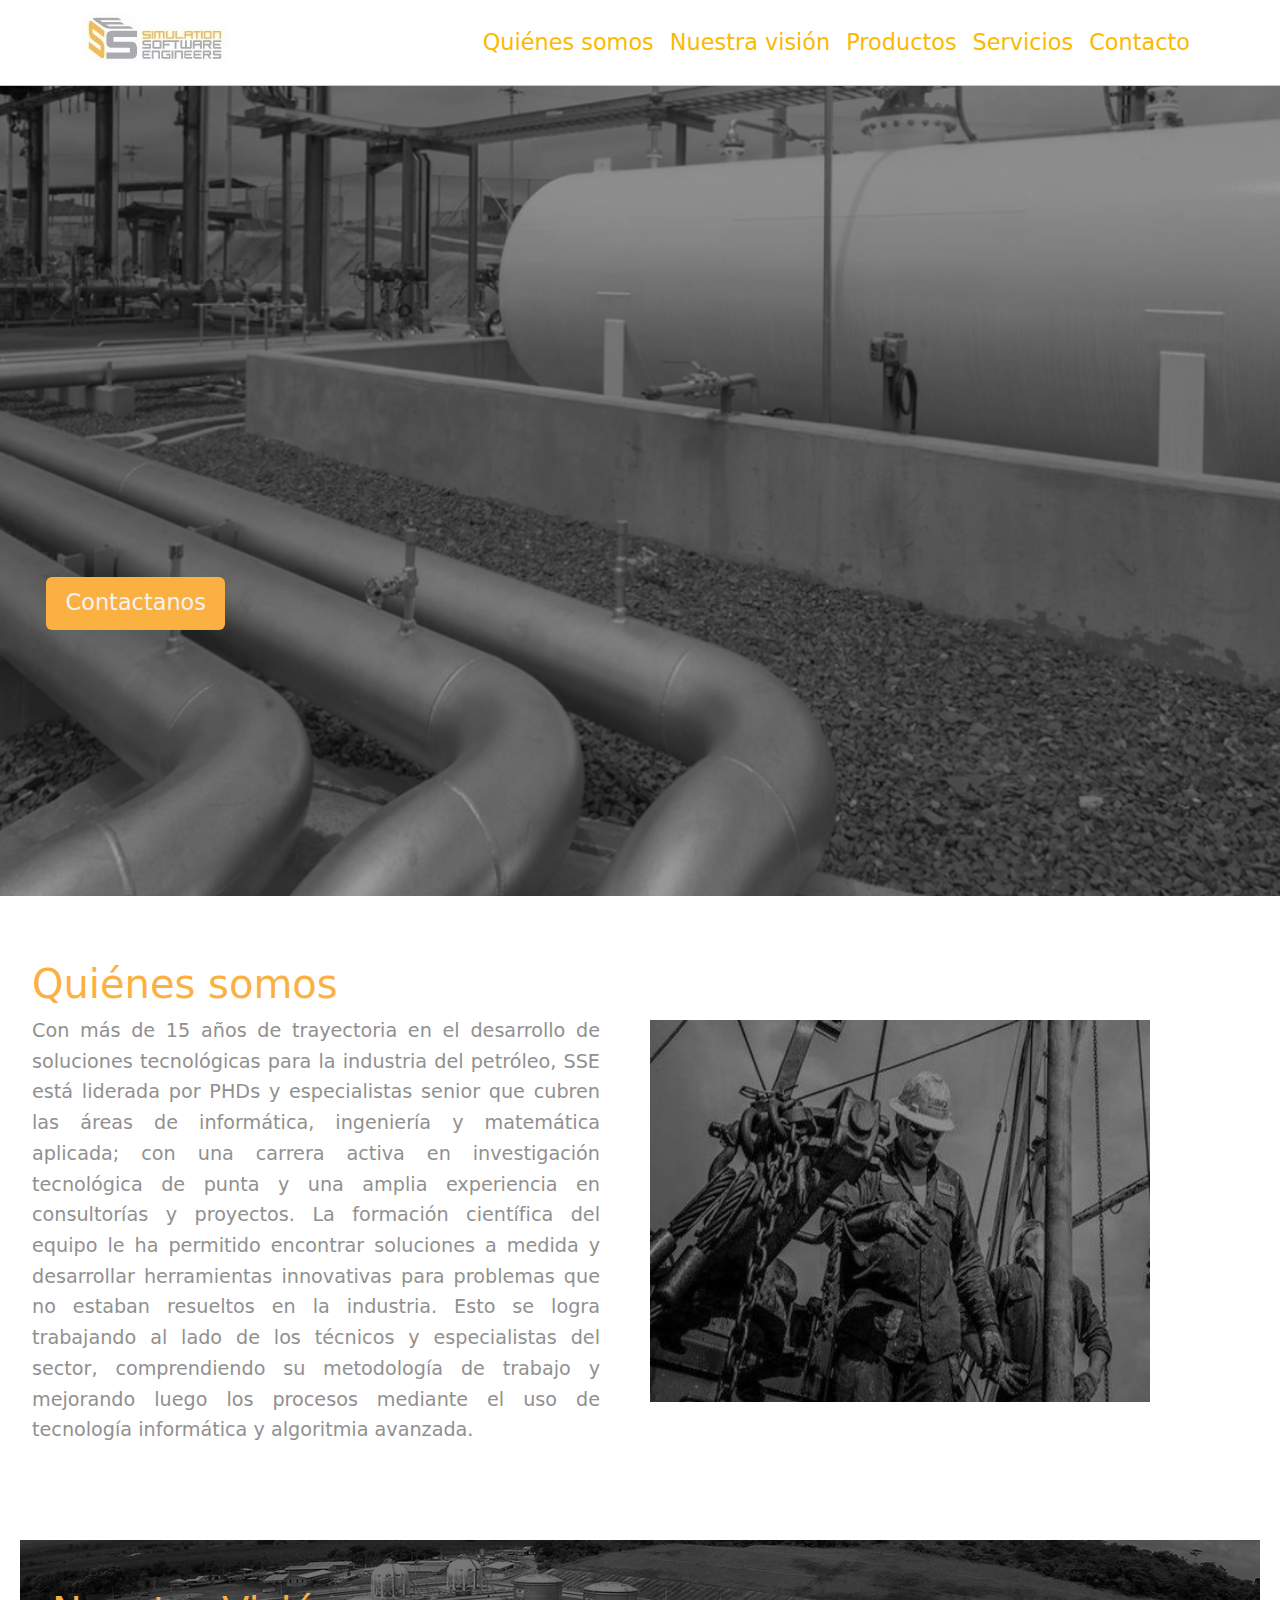
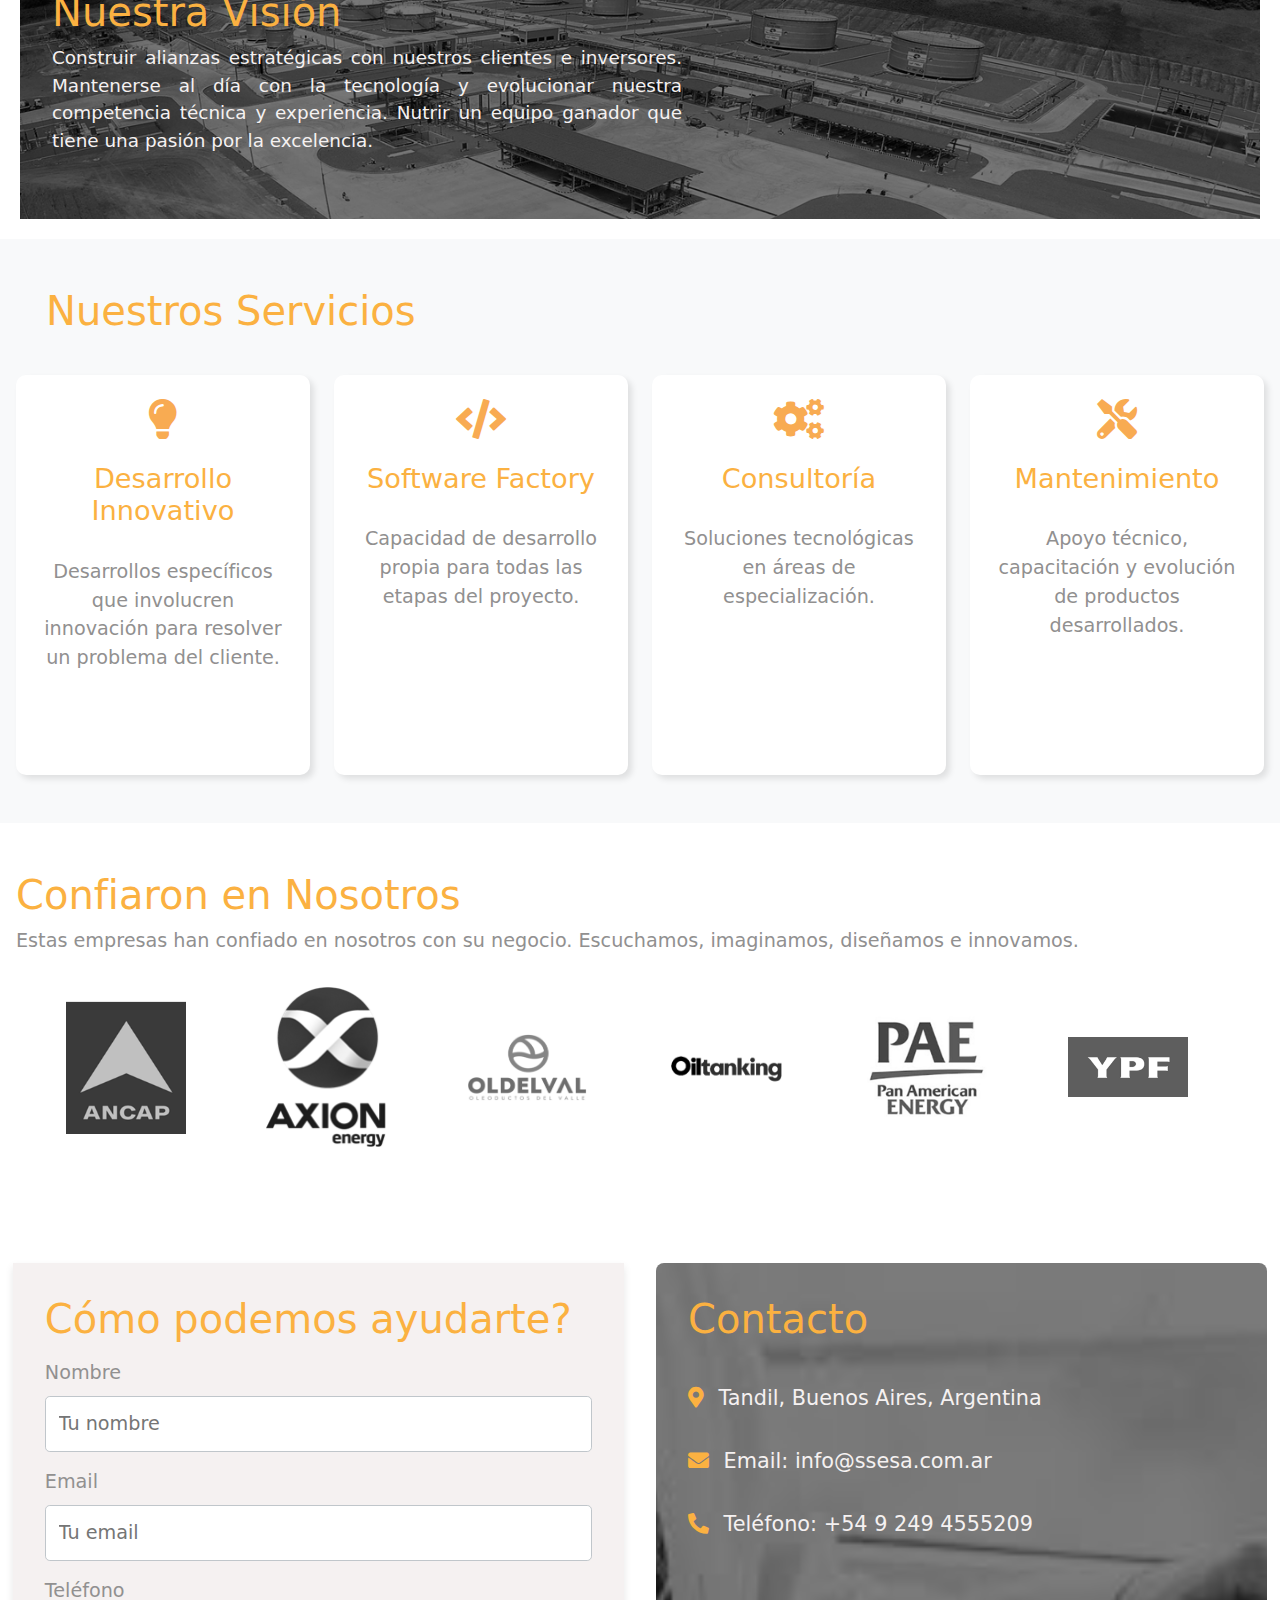
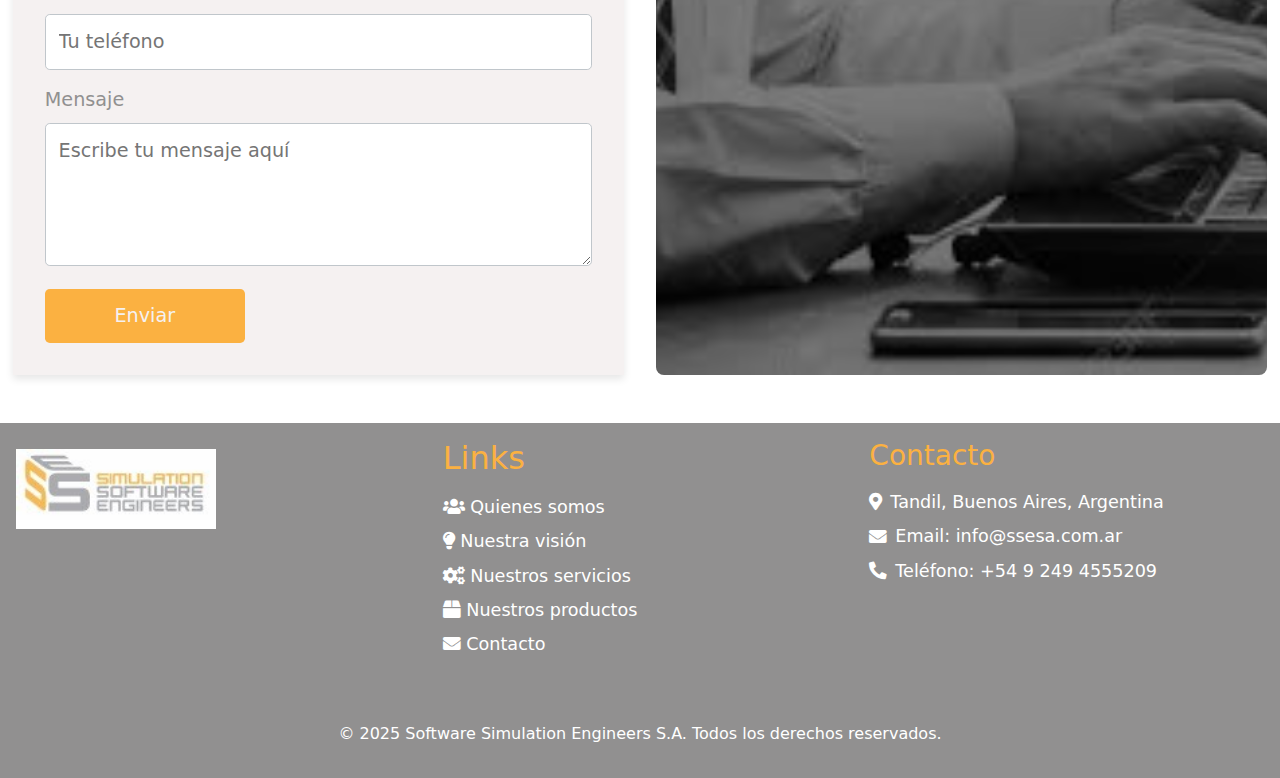
==== index.html @ 615263f5 "Primer commit" ====
<!DOCTYPE html>
<html lang="es">

<head>
  <meta charset="UTF-8">
  <meta name="viewport" content="width=device-width, initial-scale=1.0">
  <title>SSESA</title>
  <link rel="shortcut icon" href="img/logo.jpg">
  <link rel="stylesheet" href="css/styles.css">
  <link href="https://fonts.googleapis.com/css2?family=Nunito:wght@400;700&display=swap" rel="stylesheet">
  <link href="https://cdnjs.cloudflare.com/ajax/libs/font-awesome/5.15.4/css/all.min.css" rel="stylesheet">

  <link href="https://cdn.jsdelivr.net/npm/bootstrap@5.3.0-alpha3/dist/css/bootstrap.min.css" rel="stylesheet">
</head>

<body>
  <header class="bg-white">
    <nav class="navbar navbar-expand-lg">
      <div class="container">
        <a class="navbar-brand" href="#">
          <img src="img/logo2.jpg" alt="logo">
        </a>
        <button class="navbar-toggler" type="button" data-bs-toggle="collapse" data-bs-target="#navbarNav">
          <span class="navbar-toggler-icon"></span>
        </button>
        <div class="collapse navbar-collapse" id="navbarNav">
          <ul class="navbar-nav ms-auto">
            <li class="nav-item"><a class="nav-link" href="#quienes-somos">Quiénes somos</a></li>
            <li class="nav-item"><a class="nav-link" href="#vision">Nuestra visión</a></li>
            <li class="nav-item"><a class="nav-link" href="./pages/productos.html">Productos</a></li>
            <li class="nav-item"><a class="nav-link" href="#servicios">Servicios</a></li>
            <li class="nav-item"><a class="nav-link" href="#contacto">Contacto</a></li>
          </ul>
        </div>
      </div>
    </nav>
  </header>

  <main>
    <section id="hero" class="text-left py-5">
      <div class="hero-content">
        <h2 class="animate__animated animate__fadeInLeft">Soluciones profesionales para tu negocio</h2>
        <p class="animate__animated animate__fadeInRight hero-parrafo">
          Desarrollamos e integramos sistemas para simular procesos y optimizar la logística de su negocio utilizando la
          última tecnología informática, modelos matemáticos y algoritmos avanzados.

        </p>
        <a href="#contacto" class="btn btn-primary">Contactanos</a>
      </div>
      <div class="symbols">
        <span>Σ</span>
        <span>∇</span>
        <span>∫</span>
        <span>π</span>
      </div>

    </section>

    <section id="quienes-somos" class=" text-left py-5">
      <div class="section2-1">
        <h2>Quiénes somos</h2>
        <p>
          Con más de 15 años de trayectoria en el desarrollo de soluciones tecnológicas para la industria del petróleo,
          SSE está liderada por PHDs y especialistas senior que cubren las áreas de informática, ingeniería y matemática
          aplicada; con una carrera activa en investigación tecnológica de punta y una amplia experiencia en
          consultorías y proyectos.

          La formación científica del equipo le ha permitido encontrar soluciones a medida y desarrollar herramientas
          innovativas para problemas que no estaban resueltos en la industria. Esto se logra trabajando al lado de los
          técnicos y especialistas del sector, comprendiendo su metodología de trabajo y mejorando luego los procesos
          mediante el uso de tecnología informática y algoritmia avanzada.
        </p>
      </div>
      <div class="section2-2">
        <img class="quienes-somos-img" src="img/figura3.jpg" alt="trabajando">
      </div>
    </section>

    <section id="vision" class="bg-light text-left py-5">
      <div class="vision-container">
        <h2>Nuestra Visión</h2>
        <p>Construir alianzas estratégicas con nuestros clientes e inversores.
          Mantenerse al día con la tecnología y evolucionar nuestra competencia técnica y experiencia.
          Nutrir un equipo ganador que tiene una pasión por la excelencia.</p>
      </div>
    </section>



    <section id="servicios" class="bg-light text-left py-5 services-section">
      <div class="services-header">
        <h2>Nuestros Servicios</h2>
      </div>
      <div class="services-container">

        <div class="service-card">
          <i class="service-icon fas fa-lightbulb"></i>
          <h3>Desarrollo Innovativo</h3>
          <p>Desarrollos específicos que involucren innovación para resolver un problema del cliente.</p>
        </div>
        <div class="service-card">
          <i class="service-icon fas fa-code"></i>
          <h3>Software Factory</h3>
          <p>Capacidad de desarrollo propia para todas las etapas del proyecto.</p>
        </div>
        <div class="service-card">
          <i class="service-icon fas fa-cogs"></i>
          <h3>Consultoría</h3>
          <p>Soluciones tecnológicas en áreas de especialización.</p>
        </div>
        <div class="service-card">
          <i class="service-icon fas fa-tools"></i>
          <h3>Mantenimiento</h3>
          <p>Apoyo técnico, capacitación y evolución de productos desarrollados.</p>
        </div>
      </div>
    </section>
    <section id="confiaron-en-nosotros" class=" text-left py-5  trusted-section">
      <div class="trusted-header">
        <h2>Confiaron en Nosotros</h2>
        <p>Estas empresas han confiado en nosotros con su negocio. Escuchamos, imaginamos, diseñamos e innovamos.</p>
      </div>

      <div class="trusted-logos">
        <img src="img/logo-ancap.png" alt="Empresa Ancap" class="logo">
        <img src="img/logo-axion.png" alt="Empresa Axion" class="logo">
        <img src="img/logo-oldleval.png" alt="Empresa Oldelval" class="logo">
        <img src="img/logo-olitanking.png" alt="Empresa Olitanking" class="logo">
        <img src="img/logo-pae.png" alt="Empresa PAE" class="logo">
        <img src="img/logo-ypf.png" alt="Empresa YPF" class="logo">
      </div>
    </section>

    <section id="contacto" class="text-center py-5  contact-section ">
      <div class="contact-container">
        <!-- Formulario de contacto -->
        <div class="contact-form">
          <h2>Cómo podemos ayudarte?</h2>
          <form action="#" method="POST">
            <div class="form-group">
              <label for="nombre">Nombre</label>
              <input type="text" id="nombre" name="nombre" placeholder="Tu nombre" required>
            </div>
            <div class="form-group">
              <label for="email">Email</label>
              <input type="email" id="email" name="email" placeholder="Tu email" required>
            </div>
            <div class="form-group">
              <label for="telefono">Teléfono</label>
              <input type="tel" id="telefono" name="telefono" placeholder="Tu teléfono">
            </div>
            <div class="form-group">
              <label for="mensaje">Mensaje</label>
              <textarea id="mensaje" name="mensaje" placeholder="Escribe tu mensaje aquí" rows="4" required></textarea>
            </div>
            <button type="submit" class="btn-enviar">Enviar</button>
          </form>
        </div>

        <!-- Información de contacto -->
        <div class="contact-info">
          <h2>Contacto</h2>
          <p><i class="fas fa-map-marker-alt"></i> Tandil, Buenos Aires, Argentina</p>
          <p><i class="fas fa-envelope"></i> Email: info@ssesa.com.ar</p>
          <p><i class="fas fa-phone-alt"></i> Teléfono: +54 9 249 4555209</p>
        </div>
      </div>
    </section>

  </main>

  <footer class="footer  bg-gray text-white text-center py-3">
    
      <div class="footer-container">
        <!-- Logo -->
        <div class="footer-logo">
          <img src="img/logo2.jpg" alt="Logo" />
        </div>
    
        <!-- Secciones con Links -->
        <div class="footer-links">
          <h3>Links</h3>
          <ul>
            <li><a href="#quienes-somos"><i class="fas fa-users"></i> Quienes somos</a></li>
            <li><a href="#vision"><i class="fas fa-lightbulb"></i> Nuestra visión</a></li>
            <li><a href="#servicios"><i class="fas fa-cogs"></i> Nuestros servicios</a></li>
            <li><a href="pages/productos.html"><i class="fas fa-box"></i> Nuestros productos</a></li>
            <li><a href="#contacto"><i class="fas fa-envelope"></i> Contacto</a></li>
          </ul>
        </div>
    
        <!-- Información de contacto -->
        <div class="footer-contact">
          <h3>Contacto</h3>
        
          <p><i class="fas fa-map-marker-alt"></i> Tandil, Buenos Aires, Argentina</p>
          <p><i class="fas fa-envelope"></i> Email: info@ssesa.com.ar</p>
          <p><i class="fas fa-phone-alt"></i> Teléfono: +54 9 249 4555209</p>
         
        </div>
      </div>
      <div class="footer-bottom">
        <p>&copy; 2025 Software Simulation Engineers S.A. Todos los derechos reservados.</p>
      </div>
    </footer>
    

  <script src="https://cdn.jsdelivr.net/npm/bootstrap@5.3.0-alpha3/dist/js/bootstrap.bundle.min.js"></script>
  <script src="js/script.js"></script>
  <script src="js/quienes-somos.js"></script>
</body>

</html>
---- css/styles.css ----
/* Variables globales */
:root {
  --primary-color: #f8ab52;
  --secondary-color: #919090;
  --color-white: #f5f1f1;
  --color-black: #141313;
  --color-orange: #FBB141;
  --color-gray: #c0c6cb;
  --color-orange2: #fcb900;
  --shadow-color: rgba(0, 0, 0, 0.15);
  /* Sombra */

  --gray-color: #f5f5f5;
  --hover-gray: #ccc;
  --text-color: #333;
}




/* Reset y estilos base */
html,
body {
  font-family: 'Nunito', sans-serif;
  background-color: var(--color-white);
  color: var(--secondary-color);
  margin: 0;
  padding: 0;

}


body h2 {
  color: var(--color-orange);
}


section {
  padding: 1rem 2rem;
}

footer {
  background-color: var(--secondary-color);
  color: var(--color-white);
  text-align: center;
  padding: 1.5rem 1rem;
}

/* -------------------NAVBAR ---------------------------------------------*/
nav {
  border-bottom: 1px solid var(--color-gray);
}

nav .navbar-brand {
  font-weight: bold;
  font-size: 1.8rem;
  color: var(--secondary-color);
}

nav .nav-link {
  font-weight: 400;
  font-size: 1rem;
  color: var(--color-orange2);
}

nav .nav-link:hover {
  color: var(--secondary-color);
}

/*----------------------- HERO SECTION ------------------------------------------------*/
#hero {
  position: relative;
  background-image: url('../img/producto1.png');
  background-size: cover;
  background-position: center;
  background-repeat: no-repeat;
  height: 60vh;
  display: flex;
  justify-content: left;
  /* Alineamos contenido a la izquierda */
  align-items: left;
  text-align: left;
  /* Justificamos el texto hacia la izquierda */
  padding: 0 1rem;
  color: var(--color-white);

}

.hero-content {
  position: relative;
  z-index: 1;
  margin: 0 1rem;
  text-align: left;
}

#hero h2 {
  font-size: 2rem;
  opacity: 0;
  animation: fadeInLeft 2s forwards;
}

#hero p {
  font-size: 1rem;
  margin-top: 1rem;
  opacity: 0;
  animation: fadeInRight 2s forwards;
}

#hero a {
  margin-top: 2rem;
  padding: 0.6rem 1.2rem;
  font-size: 1rem;
  color: var(--color-white);
  background-color: var(--color-orange);
  border-radius: 6px;
  text-decoration: none;
  transition: background-color 0.3s;
  border: none;
}

#hero a:hover {
  background-color: var(--secondary-color);
}

/* Animaciones hero--------------------------- */
@keyframes fadeInLeft {
  from {
    transform: translateX(-100%);
    opacity: 0;
  }

  to {
    transform: translateX(0);
    opacity: 1;
  }
}

@keyframes fadeInRight {
  from {
    transform: translateX(100%);
    opacity: 0;
  }

  to {
    transform: translateX(0);
    opacity: 1;
  }
}

@keyframes floating {
  0% {
    transform: translateY(0);
  }

  50% {
    transform: translateY(-20px);
  }

  100% {
    transform: translateY(0);
  }
}

/* Animación de los símbolos matemáticos flotando */
@keyframes floating {
  0% {
    transform: translateY(0);
  }

  50% {
    transform: translateY(-20px);
  }

  100% {
    transform: translateY(0);
  }
}

.symbols {
  position: absolute;
  top: 50%;
  display: none;
  transform: translate(-50%, -50%);
  z-index: 0;
  animation: floating 3s ease-in-out infinite;
  font-size: 2rem;

  width: 100%;
}

.symbols span {
  margin: 0 20px;
  /* Añadimos un margen para separar más los símbolos */
}

/* Media Queries */
/* Base: mobile-first */

/* ------------- SECCION 2 - QUIENES SOMOS---------------------------------*/



#quienes-somos {
  display: flex;
  flex-direction: column;
  align-items: center;



  animation: fadeIn 1.5s ease-in-out;
  color: var(--secondary-color);
}

.section2 {
  width: 100%;
  margin-top: 1rem;
}

.section2-1,
.section2-2 {
  width: 100%;
  text-align: left;
  margin: 10px 0;
}


#quienes-somos h2 {

  margin-top: auto;
  font-size: 2rem;

}

#quienes-somos p {
  font-size: 1rem;
  line-height: 1.6;
  text-align: justify;
  margin-right: 15px;



}

.quienes-somos-img {
  margin-top: 1 rem;
  width: 100%;
  max-width: 500px;

}

/* Animación de entrada */
@keyframes fadeIn {
  from {
    opacity: 0;
    transform: translateY(40px);
  }

  to {
    opacity: 1;
    transform: translateY(0);
  }
}

/*  SECCION VISION---------------------------------  */
#vision {
  background-image: url(../img/producto3.png);
  background-size: cover;
  background-position: center;
  background-repeat: no-repeat;
  margin: 20px;
}

.vision-container {
  text-align: justify;
}

#vision h2 {
  font-size: 2rem;
}

#vision p {

  color: var(--color-white);

}

/* SECCION SERVICIOS -------------------------------------------  */
.services-section {
  padding: 2rem 1rem;
  background-color: var(--gray-color);
  display: flex;
  flex-direction: column;
  justify-content: center;

  align-items: center;
  /* Para alinear el contenido al centro */
}


.services-header {
  text-align: left;
  margin-bottom: 2rem;
  /* Para que se separe más del contenido */
  width: 100%;
}

.services-header h2 {
  margin-left: 20px;
  font-size: 2rem;
  color: var(--color-orange);

}

.services-container {
  display: grid;
  grid-template-columns: 1fr;
  gap: 1.5rem;
}

.service-card {
  background: white;
  padding: 1.5rem;
  border-radius: 10px;
  box-shadow: 4px 4px 6px rgba(0, 0, 0, 0.1);
  text-align: center;
  transition: transform 0.3s ease;
  position: relative;
  overflow: hidden;
  height: 300px;
  /* Altura más grande */
}



.service-card:hover {
  transform: translateY(-5px);
}

.service-card:hover h3,
.service-card:hover p {
  color: white;
}

.service-card::before {
  content: "";
  position: absolute;
  top: 0;
  left: -100%;
  width: 100%;
  height: 100%;
  background: var(--secondary-color);
  z-index: -1;
  transition: left 0.5s ease;
}

.service-card:hover::before {
  left: 0;
}

.service-icon {
  font-size: 2.5rem;
  color: var(--primary-color);
  margin-bottom: 1rem;
}

.service-card h3 {
  font-size: 1.5rem;
  margin: 0.5rem 0;
  color: var(--color-orange);
}

.service-card p {
  color: var(--secondary-color);
  font-size: 1rem;
}

/* --------------------------SECCIÓN CONFÍAN EN NOSOTROS ------------------------- */
.trusted-section {
  padding: 2rem 1rem;
  background: var(--color-light-gray);
  text-align: left;
}

.trusted-header h2 {
  font-size: 1.8rem;
  color: var(--color-orange);
  margin-bottom: 0.5rem;
}

.trusted-header p {
  font-size: 1rem;
  color: var(--secondary-color);
  margin-bottom: 2rem;
  line-height: 1.5;
}

.trusted-logos {
  display: grid;
  grid-template-columns: repeat(2, 1fr);
  gap: 1.2rem;
  align-items: center;
  justify-content: center;
  margin-left: 40px;
}

.trusted-logos .logo {
  width: 90px;
  height: auto;
  filter: grayscale(100%); /* Estilo opcional para logos */
  transition: filter 0.3s ease;
}

.trusted-logos .logo:hover {
  filter: grayscale(0%);
}

@media (min-width: 768px) {
  .trusted-logos {
    grid-template-columns: repeat(3, 1fr);
    margin-left: 80px;
  }

  .trusted-header h2 {
    font-size: 2rem;
  }

  .trusted-header p {
    font-size: 1.2rem;
  }
}

@media (min-width: 1024px) {
  .trusted-logos {
    grid-template-columns: repeat(6, 1fr);
    gap: 1.5rem;
    margin: 20px;
    margin-left: 50px;
  }

  .trusted-header h2 {
    font-size: 2.5rem;
  }

  .trusted-header p {
    font-size: 1.2rem;
  }

  .trusted-logos .logo {
    width: 120px;
  }
}



/* SECCIÓN DE CONTACTO --------------------------------- */
.contact-section {
  padding: 2rem 1rem;
  background: var(--color-light-gray);
}

/* CONTENEDOR */
.contact-container {
  display: flex;
  flex-direction: column;
  text-align: left;
  gap: 2rem;
}

/* FORMULARIO */
.contact-form {
  background: var(--color-white);
  padding: 1.5rem;
 
  box-shadow: 0 4px 8px rgba(0, 0, 0, 0.1);
}

.contact-form h2 {
  font-size: 1.8rem;
  color: var(--color-orange);
  margin-bottom: 1rem;
}

.contact-form .form-group {
  margin-bottom: 1rem;
}

.contact-form label {
  display: block;
  font-size: 0.9rem;
  color: var(--secondary-color);
  margin-bottom: 0.5rem;
}

.contact-form input,
.contact-form textarea {
  width: 100%;
  padding: 0.8rem;
  border: 1px solid var(--color-gray);
  border-radius: 0.3rem;
  font-size: 1rem;
  color: var(--secondary-color);
}

.contact-form input:focus,
.contact-form textarea:focus {
  outline: none;
  border-color: var(--color-orange);
}

.contact-form .btn-enviar {
  display: block;
  width: 100%;
  max-width: 200px; /* Más largo pero ajustable */
  padding: 0.8rem;
  background: var(--color-orange);
  color: var(--color-white);
  border: none;
  border-radius: 0.3rem;
  font-size: 1rem;
  cursor: pointer;
  transition:  0.3s ease-in-out;
}

.contact-form .btn-enviar:hover {
  background: var(--secondary-color);
}

/* INFORMACIÓN DE CONTACTO */
.contact-info {
  position: relative; /* Necesario para overlay */
  color: var(--color-white);
  padding: 1.5rem;
  border-radius: 0.5rem;
  text-align: left;
  display: flex;
  flex-direction: column;
  justify-content: center;
  background: url('../img/contacto.jpeg') center/cover no-repeat, var(--color-gray);
}

.contact-info::before {
  content: '';
  position: absolute;
  top: 0;
  left: 0;
  width: 100%;
  height: 100%;
  background: rgba(0, 0, 0, 0.5); /* Opacidad de la imagen */
  z-index: 0; /* Coloca detrás del texto */
  border-radius: 0.5rem;
}

.contact-info h2,
.contact-info p,
.contact-info i {
  position: relative;
  z-index: 1; /* Encima del overlay */
}

.contact-info h2 {
  font-size: 1.8rem;
  color: var(--color-orange);
  margin-bottom: 1rem;
}

.contact-info p {
  font-size: 1rem;
  margin: 0.5rem 0;
}

.contact-info i {
  margin-right: 0.5rem;
  color: var(--color-orange);
}

/* RESPONSIVE */
@media (min-width: 768px) {
  .contact-container {
    flex-direction: row;
    gap: 1.5rem;
  }

  .contact-form,
  .contact-info {
    width: 50%;
  }

  /* Inputs uno al lado del otro */
  .contact-form .form-row {
    display: flex;
    gap: 1rem;
  }

  .contact-form .form-group {
    flex: 1; /* Distribución uniforme */
    margin-bottom: 1rem;
  }

  .contact-form .btn-enviar {
    width: 200px;
    max-width: none;
  }
}

@media (min-width: 1024px) {
  .contact-section {
    padding: 1rem .8rem;
  }

  .contact-form {
    padding: 2rem;
  }

  .contact-form h2{
    font-size: 2.5rem;
  }

  .contact-form label {
    
    font-size: 1.2rem;
   
  }
  
  .contact-form input,
  .contact-form textarea {
   
    font-size: 1.2rem;
   
  }
  .contact-form .btn-enviar {
    font-size: 1.2rem;
  }

  .contact-info {
    padding: 2rem;
    background: url('../img/contacto.jpeg') center/cover no-repeat, var(--color-gray);
   
    justify-content: start;
  }

  .contact-info h2{
    font-size: 2.5rem;
  }
  .contact-info p {
    font-size: 1.3rem;
    margin: 0.5rem 0;
    margin-top: 1.5rem;
  }

  .contact-container {
    gap: 2rem;
  }
}

/* ------------------------SECCION FOOTER ------------------------------------------- */
.footer {
  background-color: var(--secondary-color);
  color: var(--color-light-gray);
  padding: 2rem 1rem;
  font-size: 0.9rem;
}

.footer-container {
  display: flex;
  flex-direction: column;
  gap: 2rem;
  text-align: left;
}

/* Logo */
.footer-logo img {
  width: 160px;
  margin: 0 auto;
}

/* Links */
.footer-links h3 {
  color: var(--color-orange);
  margin-bottom: 1rem;
}

.footer-links ul {
  list-style: none;
  padding: 0;
}

.footer-links ul li {
  margin-bottom: 0.5rem;
}

.footer-links ul li a {
  color: var(--color-light-gray);
  text-decoration: none;
  transition: color 0.3s ease-in-out;
}

.footer-links ul li a:hover {
  color: var(--color-orange);
}

/* Contacto */
.footer-contact h3 {
  color: var(--color-orange);
  margin-bottom: 1rem;
}

.footer-contact p {
  margin: 0.5rem 0;
  display: flex;
  align-items: center;
  gap: 0.5rem;
}

.footer-contact .icon-location,
.footer-contact .icon-phone,
.footer-contact .icon-mail {
  color: var(--color-orange);
}

.footer-contact p:hover {
  color: var(--color-orange);
}

/* Footer Inferior */
.footer-bottom {
  text-align: center;
  margin-top: 2rem;
  border-top: 1px solid var(--color-gray-light);
  padding-top: 1rem;
  font-size: 0.8rem;
}

/* Responsive */
@media (min-width: 768px) {
  .footer-container {
    flex-direction: row;
    justify-content: space-between;
    text-align: left;
  }

  .footer-logo {
    flex: 1;
    width: 280px;
  }

  .footer-links {
    flex: 1;
  }

  .footer-contact {
    flex: 1;
  }
}
@media (min-width: 1024px) {

  .footer-logo img {
    margin-top: 10px;
    width: 200px;
}

.footer-links h3 {
  font-size: 2rem;
}

.footer-links ul {
  font-size: 1.1rem;
}



.footer-contact p {
  font-size: 1.1rem;
}
.footer-bottom {
  
  font-size: 1rem;
}


}

/* ------------------------Tablets ------------------------------------------------------*/
@media (min-width: 768px) {
  #hero {
    height: 80vh;
  }

  #hero h2 {
    font-size: 1.8rem;
  }

  #hero p {
    font-size: 1.2rem;
  }

  #hero a {
    font-size: 1.2rem;
  }

  /* ------------- SECCION 2 - QUIENES SOMOS---------------------------------*/

  #quienes-somos {
    display: flex;
    flex-direction: row;
    justify-content: space-between;
    text-align: left;
    animation: fadeIn 1.5s ease-in-out;
    color: var(--secondary-color);
  }

  .section2-1 {
    width: 40%;
    margin-top: 1rem;
  }

  #quienes-somos h2 {

    margin-top: auto;


  }

  #quienes-somos p {
    font-size: 1rem;
    line-height: 1.6;
    text-align: justify;
    margin-right: 10px;



  }

  .section2-2 {
    width: 40%;
    margin-right: 20px;
  }

  .quienes-somos-img {
    margin-top: 1 rem;
    width: 300px;
    margin: 20px;
    margin-right: 20px;
  }

  /*SECCION SERVICIOS ------------------ */
  .services-container {
    grid-template-columns: repeat(2, 1fr);
  }
}




/* ------------------------------Desktop--------------------------------------------- */
@media (min-width: 1024px) {
  body h2 {
    color: var(--color-orange);
    font-size: 2.5rem;

  }

  nav .nav-link {
    font-weight: 500;
    font-size: 1.4rem;
    color: var(--color-orange2);
  }

  #hero {
    height: 90vh;
    padding: 0 1.9rem;

    display: flex;
    justify-content: flex-start;
    /* Alineamos contenido a la derecha */
    align-items: left;
    text-align: left;
    /* Justificamos el texto hacia la derecha */

  }

  .hero-content {
    margin-top: 60px;
    text-align: left;
    width: 600px;

  }

  #hero h2 {
    margin-top: 60px;
    font-size: 2.5rem;
  }

  #hero p {

    font-size: 1.3rem;
    text-align: justify;

  }

  #hero a {
    margin-top: 70px;
    font-size: 1.4rem;
    border: none;
  }


  .symbols {
    display: block;
    position: absolute;
    top: 70%;
  }


  /* ------------- SECCION 2 - QUIENES SOMOS---------------------------------*/
  #quienes-somos {
    display: flex;
    flex-direction: row;
    animation: fadeIn 1.5s ease-in-out;
    color: var(--secondary-color);
  }

  .section2-1 {
    width: 50%;
    margin-top: 1rem;
  }

  #quienes-somos h2 {
    text-align: left;
    margin-top: auto;
    font-size: 2.5rem;


  }

  #quienes-somos p {
    font-size: 1.2rem;
    line-height: 1.6;
    text-align: justify;
    margin-right: 30px;



  }

  .section2-2 {
    width: 50%;
    margin-top: 1rem;
  }

  .quienes-somos-img {
    margin-top: 1rem;
    width: 1400px;

    margin: 20px;
  }

  .vision-container {
    text-align: justify;
    width: 900px;

  }

  #vision h2 {
    font-size: 2.5rem;
  }

  #vision p {

    font-size: 1.15rem;
    text-align: justify;
    width: 70%;

  }

  /*---------------SERVICIOS----------------------------------------   */
  .services-container {
    grid-template-columns: repeat(4, 1fr);
  }

  .services-header h2 {
    margin-left: 30px;
    font-size: 2.5rem;
  }

  .service-card h3 {
    font-size: 1.7rem;
  }

  .service-card p {
    margin-top: 30px;
    color: var(--secondary-color);
    font-size: 1.2rem;
  }

  .service-card {

    height: 400px;
    /* Altura más grande */
  }

}
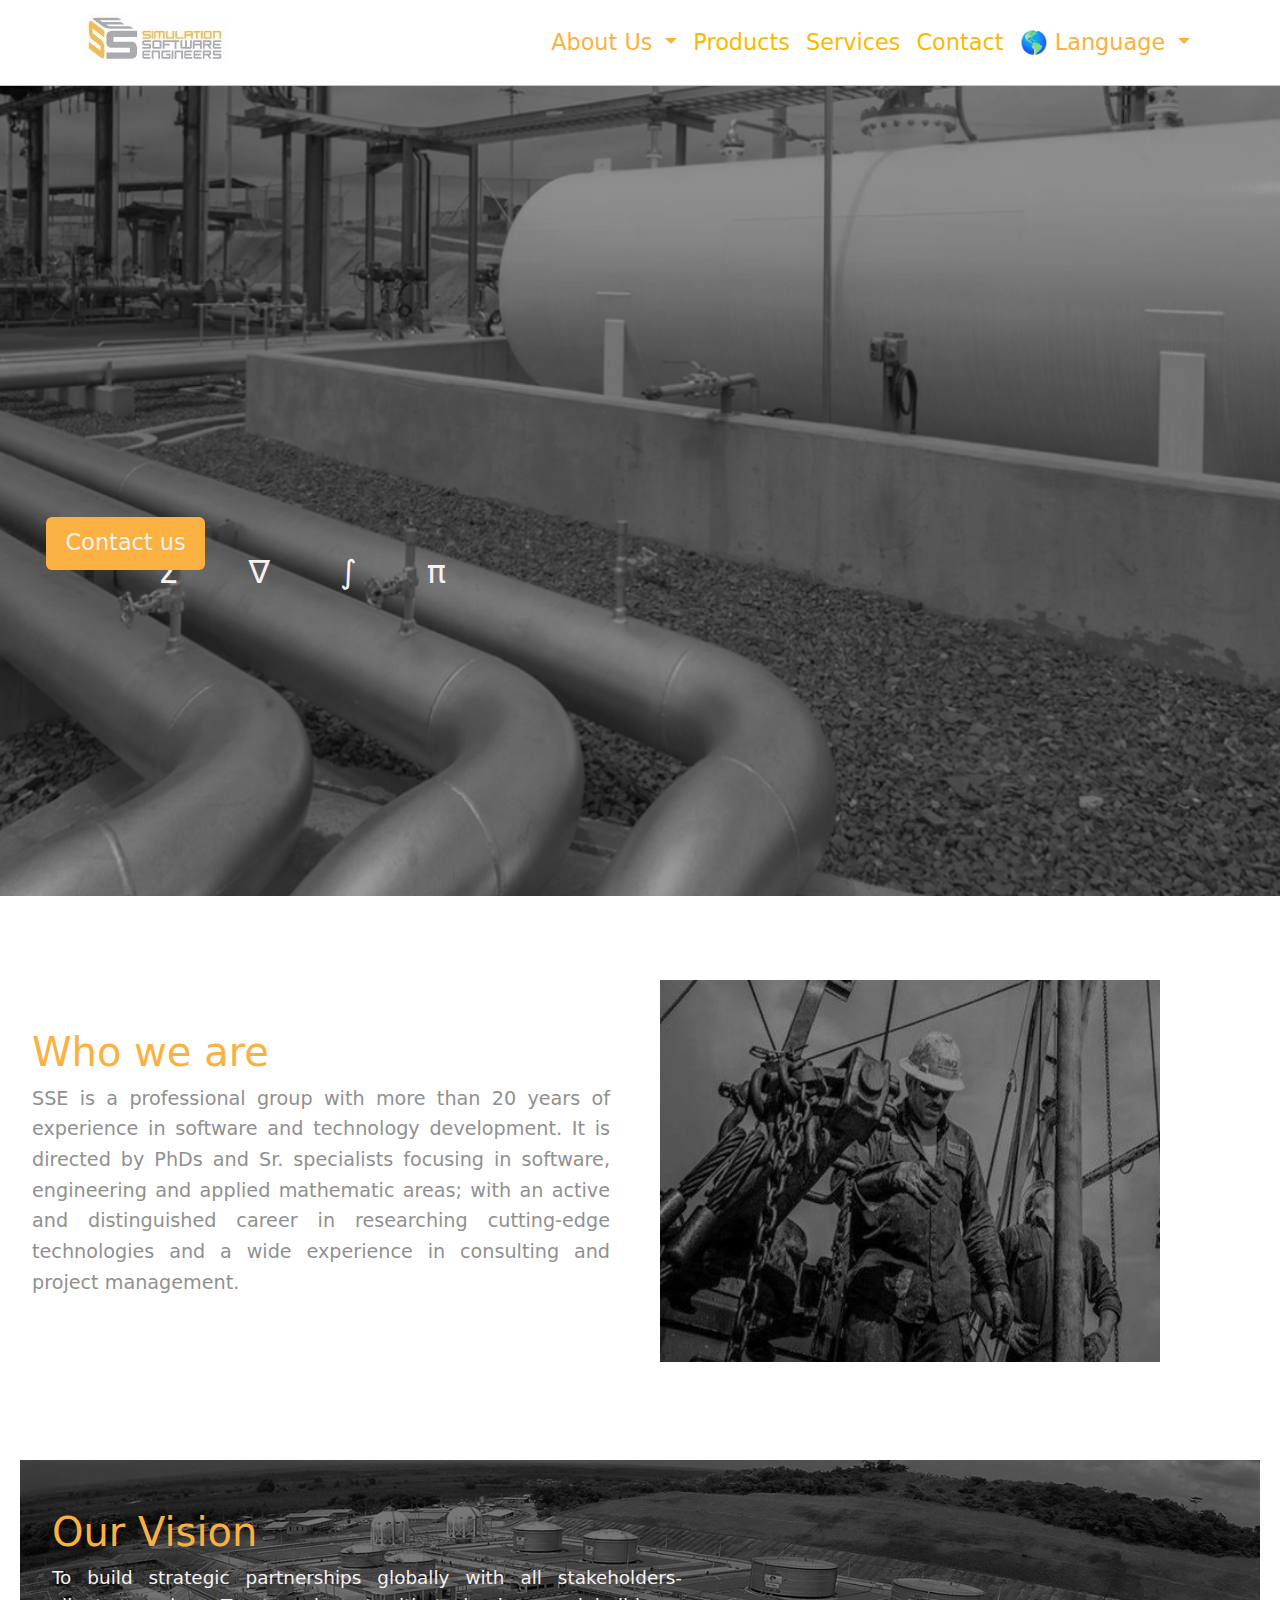
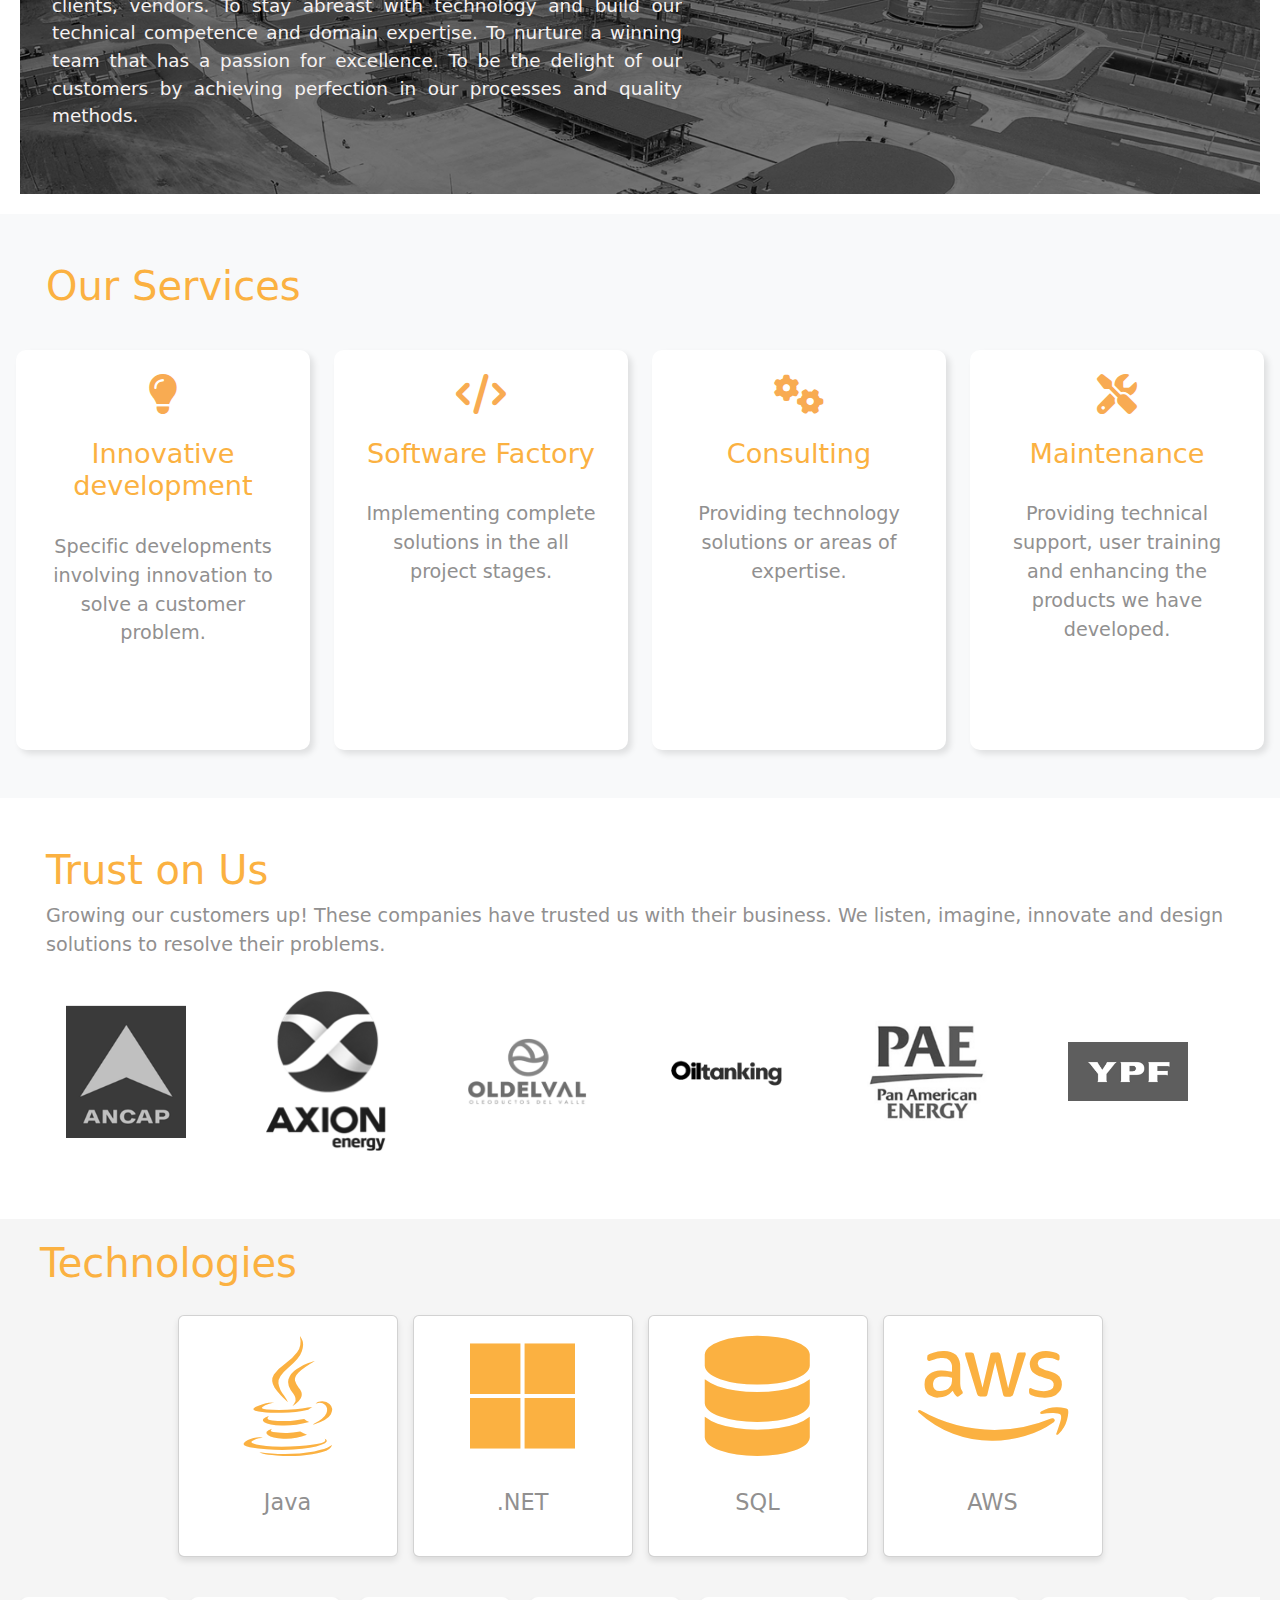
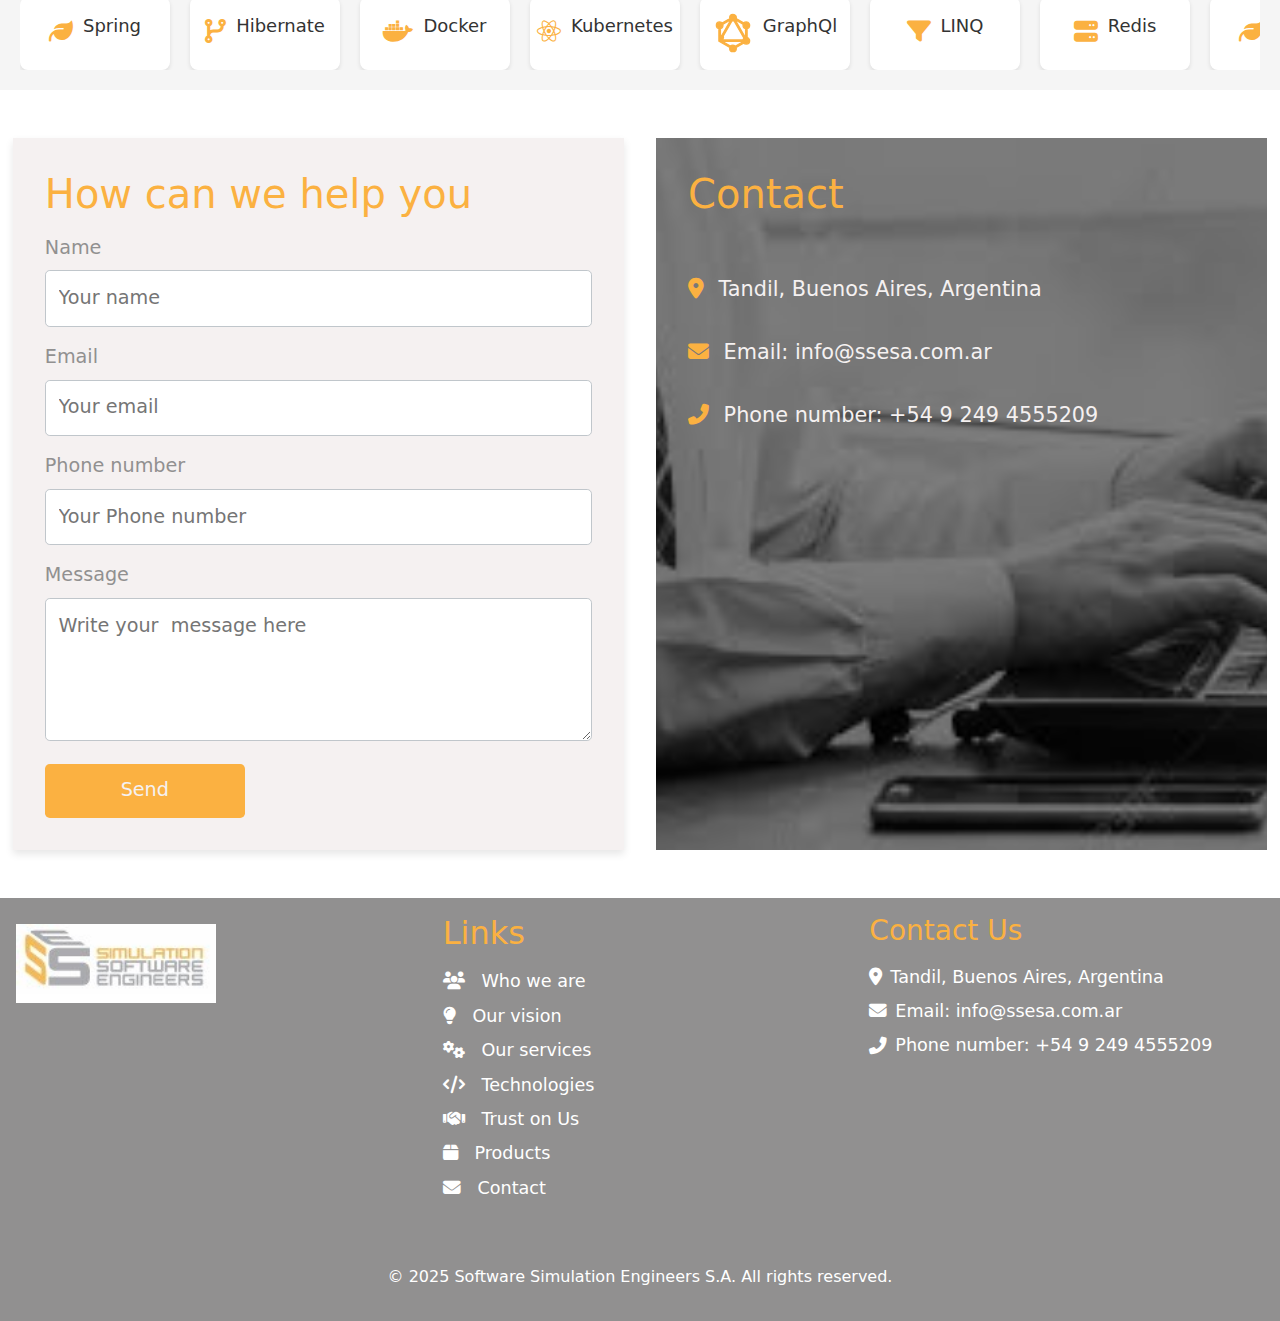
==== commit 3261c55b: "modifico trayectoria y hago funcionar form" ====
--- a/index.html
+++ b/index.html
@@ -9,7 +9,8 @@
   <link rel="stylesheet" href="css/styles.css">
   <link href="https://fonts.googleapis.com/css2?family=Nunito:wght@400;700&display=swap" rel="stylesheet">
   <link href="https://cdnjs.cloudflare.com/ajax/libs/font-awesome/5.15.4/css/all.min.css" rel="stylesheet">
-
+ 
+  <link rel="stylesheet" href="https://cdnjs.cloudflare.com/ajax/libs/font-awesome/6.4.2/css/all.min.css">
   <link href="https://cdn.jsdelivr.net/npm/bootstrap@5.3.0-alpha3/dist/css/bootstrap.min.css" rel="stylesheet">
 </head>
 
@@ -17,24 +18,54 @@
   <header class="bg-white">
     <nav class="navbar navbar-expand-lg">
       <div class="container">
+        <!-- LOGO -->
         <a class="navbar-brand" href="#">
           <img src="img/logo2.jpg" alt="logo">
         </a>
+
+        <!-- BOTÓN HAMBURGUESA RESPONSIVE -->
         <button class="navbar-toggler" type="button" data-bs-toggle="collapse" data-bs-target="#navbarNav">
           <span class="navbar-toggler-icon"></span>
         </button>
+
+        <!-- MENÚ PRINCIPAL -->
         <div class="collapse navbar-collapse" id="navbarNav">
           <ul class="navbar-nav ms-auto">
-            <li class="nav-item"><a class="nav-link" href="#quienes-somos">Quiénes somos</a></li>
-            <li class="nav-item"><a class="nav-link" href="#vision">Nuestra visión</a></li>
+            
+            <!-- Menú desplegable "Sobre Nosotros" -->
+            <li class="nav-item dropdown">
+              <a class="nav-link dropdown-toggle" href="#" id="sobreNosotrosDropdown" role="button" data-bs-toggle="dropdown">
+                Sobre Nosotros
+              </a>
+              <ul class="dropdown-menu">
+                <li><a class="dropdown-item" href="#quienes-somos">Quiénes somos</a></li>
+                <li><a class="dropdown-item" href="#vision">Nuestra Visión</a></li>
+                <li><a class="dropdown-item" href="#tecnologias">Tecnologías</a></li>
+                <li><a class="dropdown-item" href="#confiaron-en-nosotros">Confiaron en nosotros</a></li>
+              </ul>
+            </li>
+
             <li class="nav-item"><a class="nav-link" href="./pages/productos.html">Productos</a></li>
             <li class="nav-item"><a class="nav-link" href="#servicios">Servicios</a></li>
             <li class="nav-item"><a class="nav-link" href="#contacto">Contacto</a></li>
+
+            <!-- Menú desplegable de idioma -->
+            <li class="nav-item dropdown">
+              <a class="nav-link dropdown-toggle" href="#" id="navbarDropdown" role="button" data-bs-toggle="dropdown">
+                🌎 Idioma
+              </a>
+              <ul class="dropdown-menu">
+                <li><a class="dropdown-item" href="index.html">🇪🇸 Español</a></li>
+                <li><a class="dropdown-item" href="index-en.html">🇬🇧 English</a></li>
+              </ul>
+            </li>
+
           </ul>
         </div>
       </div>
     </nav>
-  </header>
+</header>
+
 
   <main>
     <section id="hero" class="text-left py-5">
@@ -60,7 +91,7 @@
       <div class="section2-1">
         <h2>Quiénes somos</h2>
         <p>
-          Con más de 15 años de trayectoria en el desarrollo de soluciones tecnológicas para la industria del petróleo,
+          Con más de 20 años de trayectoria en el desarrollo de soluciones tecnológicas para la industria del petróleo,
           SSE está liderada por PHDs y especialistas senior que cubren las áreas de informática, ingeniería y matemática
           aplicada; con una carrera activa en investigación tecnológica de punta y una amplia experiencia en
           consultorías y proyectos.
@@ -130,13 +161,66 @@
         <img src="img/logo-ypf.png" alt="Empresa YPF" class="logo">
       </div>
     </section>
-
+    <!-- SECCION TECNOLOGIAS ---------------------------------------->
+    <section id="tecnologias" class="tech-stack">
+      <h2 class="title">Tecnologías</h2>
+      
+      <div class="tech-cards">
+          <div class="card">
+              <i class="fa-brands fa-java"></i>
+              <p>Java</p>
+          </div>
+          <div class="card">
+              <i class="fa-brands fa-microsoft"></i>
+              <p>.NET</p>
+          </div>
+          <div class="card">
+              <i class="fa-solid fa-database"></i>
+              <p>SQL</p>
+          </div>
+          <div class="card">
+              <i class="fa-brands fa-aws"></i>
+              <p>AWS</p>
+          </div>
+      </div>
+  
+      <div class="tecnologies-container">
+          <div class="tecnologies-carousel">
+              <div class="slide"><i class="fa-solid fa-leaf"></i> <p>Spring</p></div>
+              <div class="slide"><i class="fa-solid fa-code-branch"></i> <p>Hibernate</p></div>
+              <div class="slide"><i class="fa-brands fa-docker"></i> <p>Docker</p></div>
+              <div class="slide"><i class="fa-brands fa-react"></i> <p>Kubernetes</p></div>
+              <!--<div class="slide"><i class="fa-solid fa-graphql"></i> <p>GraphQL</p></div>-->
+              <div class="slide">
+                <img src="img/graphql.svg" alt="GraphQL" class="custom-icon">
+                <p>GraphQl</p>
+            </div>
+              <div class="slide"><i class="fa-solid fa-filter"></i> <p>LINQ</p></div>
+              <div class="slide"><i class="fa-solid fa-server"></i> <p>Redis</p></div>
+
+              <div class="slide"><i class="fa-solid fa-leaf"></i> <p>Spring</p></div>
+              <div class="slide"><i class="fa-solid fa-code-branch"></i> <p>Hibernate</p></div>
+              <div class="slide"><i class="fa-brands fa-docker"></i> <p>Docker</p></div>
+              <div class="slide"><i class="fa-brands fa-react"></i> <p>Kubernetes</p></div>
+              <div class="slide">
+                <img src="img/graphql.svg" alt="GraphQL" class="custom-icon">
+                <p>GraphQl</p>
+            </div>
+              <div class="slide"><i class="fa-solid fa-filter"></i> <p>LINQ</p></div>
+              <div class="slide"><i class="fa-solid fa-server"></i> <p>Redis</p></div>
+          </div>
+      </div>
+  </section>
+  
+  
+    <!-- SECCION contacto -->
     <section id="contacto" class="text-center py-5  contact-section ">
       <div class="contact-container">
         <!-- Formulario de contacto -->
         <div class="contact-form">
           <h2>Cómo podemos ayudarte?</h2>
-          <form action="#" method="POST">
+          <form id="myForm"   action="https://formspree.io/f/mwpvnyjj" method="POST">
+        
             <div class="form-group">
               <label for="nombre">Nombre</label>
               <input type="text" id="nombre" name="nombre" placeholder="Tu nombre" required>
@@ -170,44 +254,47 @@
   </main>
 
   <footer class="footer  bg-gray text-white text-center py-3">
-    
-      <div class="footer-container">
-        <!-- Logo -->
-        <div class="footer-logo">
-          <img src="img/logo2.jpg" alt="Logo" />
-        </div>
-    
-        <!-- Secciones con Links -->
-        <div class="footer-links">
-          <h3>Links</h3>
-          <ul>
-            <li><a href="#quienes-somos"><i class="fas fa-users"></i> Quienes somos</a></li>
-            <li><a href="#vision"><i class="fas fa-lightbulb"></i> Nuestra visión</a></li>
-            <li><a href="#servicios"><i class="fas fa-cogs"></i> Nuestros servicios</a></li>
-            <li><a href="pages/productos.html"><i class="fas fa-box"></i> Nuestros productos</a></li>
-            <li><a href="#contacto"><i class="fas fa-envelope"></i> Contacto</a></li>
-          </ul>
-        </div>
-    
-        <!-- Información de contacto -->
-        <div class="footer-contact">
-          <h3>Contacto</h3>
-        
-          <p><i class="fas fa-map-marker-alt"></i> Tandil, Buenos Aires, Argentina</p>
-          <p><i class="fas fa-envelope"></i> Email: info@ssesa.com.ar</p>
-          <p><i class="fas fa-phone-alt"></i> Teléfono: +54 9 249 4555209</p>
-         
-        </div>
-      </div>
-      <div class="footer-bottom">
-        <p>&copy; 2025 Software Simulation Engineers S.A. Todos los derechos reservados.</p>
-      </div>
-    </footer>
-    
+
+    <div class="footer-container">
+      <!-- Logo -->
+      <div class="footer-logo">
+        <img src="img/logo2.jpg" alt="Logo" />
+      </div>
+
+      <!-- Secciones con Links -->
+      <div class="footer-links">
+        <h3>Links</h3>
+        <ul>
+          <li><a href="#quienes-somos"><i class="fas fa-users"></i> Quienes somos</a></li>
+          <li><a href="#vision"><i class="fas fa-lightbulb"></i> Nuestra visión</a></li>
+          <li><a href="#servicios"><i class="fas fa-cogs"></i> Nuestros servicios</a></li>
+          <li><a href="#tecnologias"><i class="fas fa-laptop-code"></i> Tecnologías</a></li>
+          <li><a href="#confiaron-en-nosotros"><i class="fas fa-handshake"></i> Confiaron en nosotros</a></li>
+          <li><a href="pages/productos.html"><i class="fas fa-box"></i> Nuestros productos</a></li>
+          <li><a href="#contacto"><i class="fas fa-envelope"></i> Contacto</a></li>
+        </ul>
+      </div>
+
+      <!-- Información de contacto -->
+      <div class="footer-contact">
+        <h3>Contacto</h3>
+
+        <p><i class="fas fa-map-marker-alt"></i> Tandil, Buenos Aires, Argentina</p>
+        <p><i class="fas fa-envelope"></i> Email: info@ssesa.com.ar</p>
+        <p><i class="fas fa-phone-alt"></i> Teléfono: +54 9 249 4555209</p>
+
+      </div>
+    </div>
+    <div class="footer-bottom">
+      <p>&copy; 2025 Software Simulation Engineers S.A. Todos los derechos reservados.</p>
+    </div>
+  </footer>
+
 
   <script src="https://cdn.jsdelivr.net/npm/bootstrap@5.3.0-alpha3/dist/js/bootstrap.bundle.min.js"></script>
   <script src="js/script.js"></script>
   <script src="js/quienes-somos.js"></script>
+  <script src="js/idioma.js"></script>
 </body>
 
 </html>--- a/css/styles.css
+++ b/css/styles.css
@@ -30,7 +30,7 @@
 }
 
 
-body h2 {
+body h2 h4 {
   color: var(--color-orange);
 }
 
@@ -66,6 +66,29 @@
 nav .nav-link:hover {
   color: var(--secondary-color);
 }
+
+.dropdown-menu .dropdown-item{
+  color: var(--color-orange);
+}
+
+/* Cuando el dropdown está activo (desplegado) */
+.nav-item.dropdown.show .nav-link {
+ 
+  color: var(--color-orange) !important; /* Letras blancas */
+}
+
+/* Cuando pasas el mouse sobre los elementos del dropdown */
+.dropdown-menu .dropdown-item:hover {
+ 
+  color: var(--secondary-color) !important;
+}
+
+/* Cuando el dropdown vuelve a su estado normal */
+.nav-item.dropdown .nav-link:not(:hover) {
+ 
+  color: var(--color-orange) !important;
+}
+
 
 /*----------------------- HERO SECTION ------------------------------------------------*/
 #hero {
@@ -178,19 +201,50 @@
 
 .symbols {
   position: absolute;
-  top: 50%;
+  top: 30%;
   display: none;
   transform: translate(-50%, -50%);
   z-index: 0;
   animation: floating 3s ease-in-out infinite;
   font-size: 2rem;
-
+  flex-direction: row; /* En fila en desktop */
+  left: 60%; /* Se mueven hacia la derecha */
   width: 100%;
 }
 
 .symbols span {
-  margin: 0 20px;
+  margin: 0 30px;
   /* Añadimos un margen para separar más los símbolos */
+}
+
+
+/* Movimiento alternado */
+.symbols span:nth-child(odd) {
+  animation: moveLeftRight 3s infinite alternate ease-in-out;
+}
+
+.symbols span:nth-child(even) {
+  animation: moveRightLeft 3s infinite alternate ease-in-out;
+}
+
+
+/* Animaciones */
+@keyframes moveLeftRight {
+from {
+  transform: translateX(0);
+}
+to {
+  transform: translateX(20px);
+}
+}
+
+@keyframes moveRightLeft {
+from {
+  transform: translateX(0);
+}
+to {
+  transform: translateX(-20px);
+}
 }
 
 /* Media Queries */
@@ -350,7 +404,7 @@
   height: 100%;
   background: var(--secondary-color);
   z-index: -1;
-  transition: left 0.5s ease;
+  transition: left 0.8s ease;
 }
 
 .service-card:hover::before {
@@ -429,27 +483,148 @@
   }
 }
 
+/* -----------------------SECCION TECNOLOGIAS------------------------ */
+.tech-stack {
+  text-align: center;
+  padding: 20px;
+  background-color: #f5f5f5;
+}
+
+.title {
+  font-size: 1.8rem;
+  color: var(--color-orange);
+  text-align: left;
+}
+
+.tech-cards {
+  display: flex;
+  justify-content: center;
+  flex-wrap: wrap;
+  gap: 15px;
+  padding: 20px 0;
+}
+
+.card {
+  background: #fff;
+  padding: 20px;
+  border-radius: 10px;
+  box-shadow: 0px 4px 6px rgba(0, 0, 0, 0.1);
+  text-align: center;
+  font-size: 20px;
+  width: 120px;
+  height: 120px;
+  display: flex;
+  flex-direction: column;
+  align-items: center;
+  justify-content: center;
+  transition: transform 0.3s ease-in-out;
+  color: var(--secondary-color);
+}
+
+.card:hover {
+  transform: translateY(-10px);
+}
+
+.card i {
+  font-size: 40px;
+  color: var(--color-orange);
+}
+.card p {
+  font-size: 1.4rem;
+  color: var(--secondary-color);
+}
+
+/* ----- Carrusel Animado ----- */
+.tecnologies-container {
+  width: 100%;
+  overflow: hidden;
+  position: relative;
+  margin-top: 20px;
+}
+
+.tecnologies-carousel {
+  display: flex;
+  gap: 20px;
+  animation: scroll 10s linear infinite;
+  width: calc(150px * 7); /* Ajustar según cantidad de slides */
+}
+
+.slide {
+  background: #fff;
+  padding: 15px;
+  border-radius: 8px;
+  box-shadow: 0px 2px 4px rgba(0, 0, 0, 0.1);
+  font-size: 18px;
+  color: #333;
+  min-width: 150px;
+  display: flex;
+  align-items: center;
+  justify-content: center;
+  gap: 10px;
+}
+.custom-icon {
+  width: 40px;
+  height: 40px;
+  color: var(--color-orange);
+}
+
+.slide i {
+  font-size: 24px;
+  color: var(--color-orange);
+}
+
+/* Animación automática */
+@keyframes scroll {
+  0% { transform: translateX(0); }
+  100% { transform: translateX(-100%); }
+}
+
+@media (max-width: 768px) {
+  .card {
+      width: 180px;
+      height: 180px;
+      font-size: 16px;
+  }
+
+  .card i {
+      font-size: 30px;
+  }
+
+  .tecnologies-container {
+    width: 100%;
+    overflow: hidden;
+    position: relative;
+    margin-left: auto;
+  }
+
+  .tecnologies-carousel {
+      width: 100%;
+  }
+}
+
 @media (min-width: 1024px) {
-  .trusted-logos {
-    grid-template-columns: repeat(6, 1fr);
-    gap: 1.5rem;
-    margin: 20px;
-    margin-left: 50px;
-  }
-
-  .trusted-header h2 {
+
+  .title {
     font-size: 2.5rem;
-  }
-
-  .trusted-header p {
-    font-size: 1.2rem;
-  }
-
-  .trusted-logos .logo {
-    width: 120px;
-  }
-}
-
+    text-align: left;
+    margin-left: 20px;
+  }
+  .card {
+      width: 220px;
+      height: 290px;
+      font-size: 16px;
+      gap: 30px;
+  }
+
+  .card i {
+      font-size: 120px;
+  }
+
+  .slide i{
+    margin-bottom: 5px;
+  }
+ 
+}
 
 
 /* SECCIÓN DE CONTACTO --------------------------------- */
@@ -475,6 +650,12 @@
 }
 
 .contact-form h2 {
+  font-size: 1.8rem;
+  color: var(--color-orange);
+  margin-bottom: 1rem;
+}
+
+.contact-form h4 {
   font-size: 1.8rem;
   color: var(--color-orange);
   margin-bottom: 1rem;
@@ -530,7 +711,7 @@
   position: relative; /* Necesario para overlay */
   color: var(--color-white);
   padding: 1.5rem;
-  border-radius: 0.5rem;
+ 
   text-align: left;
   display: flex;
   flex-direction: column;
@@ -547,7 +728,6 @@
   height: 100%;
   background: rgba(0, 0, 0, 0.5); /* Opacidad de la imagen */
   z-index: 0; /* Coloca detrás del texto */
-  border-radius: 0.5rem;
 }
 
 .contact-info h2,
@@ -600,6 +780,16 @@
     width: 200px;
     max-width: none;
   }
+
+  .contact-info {
+    display: flex;
+    justify-content: start;
+  }
+
+  .contact-info h2 {
+    margin-bottom: 2rem;
+  }
+
 }
 
 @media (min-width: 1024px) {
@@ -615,6 +805,10 @@
     font-size: 2.5rem;
   }
 
+  .contact-form h4 {
+    font-size: 2.2rem;
+  }
+  
   .contact-form label {
     
     font-size: 1.2rem;
@@ -686,12 +880,18 @@
 
 .footer-links ul li {
   margin-bottom: 0.5rem;
+  
 }
 
 .footer-links ul li a {
   color: var(--color-light-gray);
   text-decoration: none;
   transition: color 0.3s ease-in-out;
+  
+}
+.footer-links ul li i {
+  margin-right: 0.7rem;
+  
 }
 
 .footer-links ul li a:hover {
@@ -766,6 +966,11 @@
   font-size: 1.1rem;
 }
 
+.footer-links ul li a {
+  margin-bottom: 0.5rem;
+  
+}
+
 
 
 .footer-contact p {
@@ -800,8 +1005,8 @@
   /* ------------- SECCION 2 - QUIENES SOMOS---------------------------------*/
 
   #quienes-somos {
-    display: flex;
-    flex-direction: row;
+    /*display: flex;*/
+   /* flex-direction: row;*/
     justify-content: space-between;
     text-align: left;
     animation: fadeIn 1.5s ease-in-out;
@@ -809,7 +1014,7 @@
   }
 
   .section2-1 {
-    width: 40%;
+    width: 100%;
     margin-top: 1rem;
   }
 
@@ -831,8 +1036,7 @@
   }
 
   .section2-2 {
-    width: 40%;
-    margin-right: 20px;
+    display: none;
   }
 
   .quienes-somos-img {
@@ -865,6 +1069,9 @@
     color: var(--color-orange2);
   }
 
+  .dropdown-item{
+    font-size: 1.2rem;
+  }
   #hero {
     height: 90vh;
     padding: 0 1.9rem;
@@ -879,14 +1086,14 @@
   }
 
   .hero-content {
-    margin-top: 60px;
+    margin-top: 20px;
     text-align: left;
     width: 600px;
 
   }
 
   #hero h2 {
-    margin-top: 60px;
+    margin-top: 40px;
     font-size: 2.5rem;
   }
 
@@ -905,9 +1112,10 @@
 
 
   .symbols {
+    width: 100%;
     display: block;
     position: absolute;
-    top: 70%;
+    top: 60%;
   }
 
 
@@ -919,6 +1127,7 @@
     color: var(--secondary-color);
   }
 
+ 
   .section2-1 {
     width: 50%;
     margin-top: 1rem;
@@ -943,6 +1152,7 @@
   }
 
   .section2-2 {
+    display: block;
     width: 50%;
     margin-top: 1rem;
   }
@@ -998,4 +1208,27 @@
     /* Altura más grande */
   }
 
-}+/*------------------SECCION CONFIARON-----------------*/
+    .trusted-logos {
+      grid-template-columns: repeat(6, 1fr);
+      gap: 1.5rem;
+      margin: 20px;
+      margin-left: 50px;
+    }
+  
+    .trusted-header h2 {
+      font-size: 2.5rem;
+      margin-left: 30px;
+    }
+  
+    .trusted-header p {
+      font-size: 1.2rem;
+      margin-left: 30px;
+    }
+  
+    .trusted-logos .logo {
+      width: 120px;
+    }
+  }
+  
+
